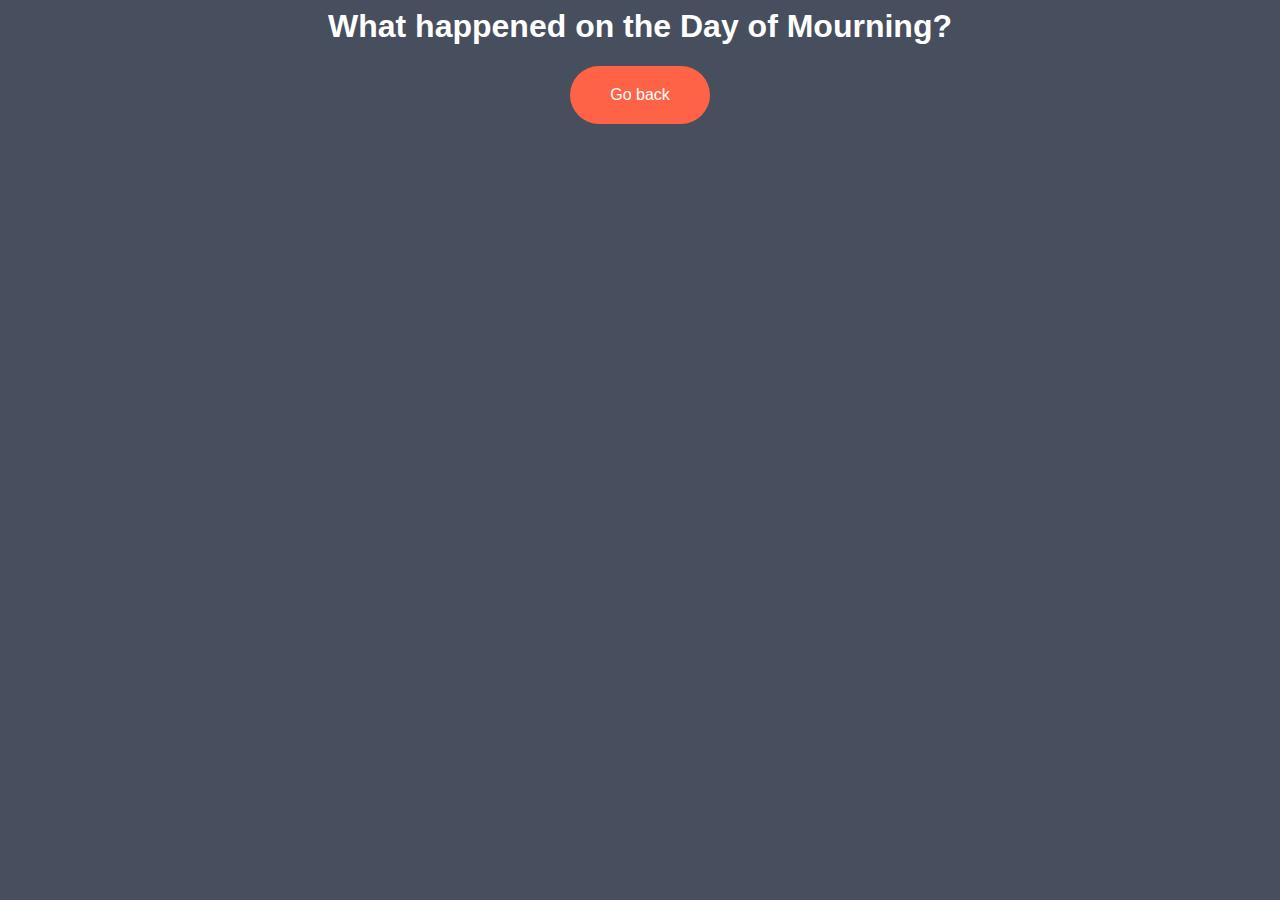
==== index1.html @ dd1c2eac "new update" ====
<head>
  <link rel="stylesheet" href="main2.css">
  <title>Day of Mourning</title>
</head>

<body>
  <div class="centre">
    <h1 style="color: white;">What happened on the Day of Mourning?</h1>
    <div class="white-format">
       
    </div>
    <a class="go_back_button" href="index.html">Go back</a>
  </div>
</body>
<script src="script.js"></script>
---- main2.css ----
.go_back_button {
  border: none;
  text-decoration: none;
  display: inline-block;
  padding: 20px 40px;
  background: tomato;
  color: white;
  border-radius: 40px;
}

.centre {
  text-align: center;
}

body {
  background-color: #474e5d;
  font-family: Helvetica, sans-serif;
}
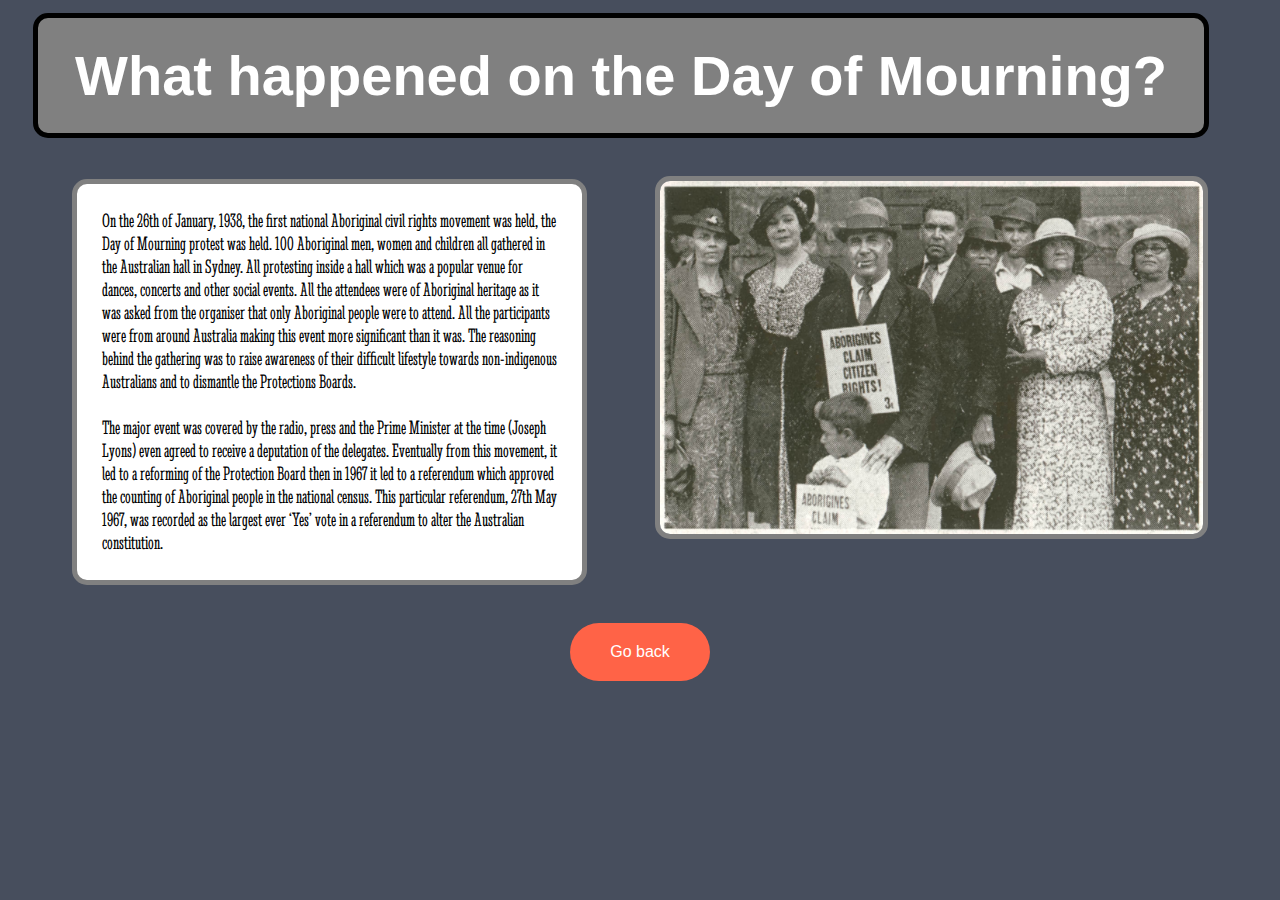
==== commit 0618c8a4: "New Update" ====
--- a/index1.html
+++ b/index1.html
@@ -4,11 +4,16 @@
 </head>
 
 <body>
-  <div class="centre">
-    <h1 style="color: white;">What happened on the Day of Mourning?</h1>
+  <div class="container centre">
+    <h1 class="title">What happened on the Day of Mourning?</h1>
     <div class="white-format">
-       
+       <p>On the 26th of January, 1938, the first national Aboriginal civil rights movement was held, the Day of Mourning protest was held. 100 Aboriginal men, women and children all gathered in the Australian hall in Sydney. All protesting inside a hall which was a popular venue for dances, concerts and other social events. All the attendees were of Aboriginal heritage as it was asked from the organiser that only Aboriginal people were to attend. All the participants were from around Australia making this event more significant than it was. The reasoning behind the gathering was to raise awareness of their difficult lifestyle towards non-indigenous Australians and to dismantle the Protections Boards.<br><br>
+
+The major event was covered by the radio, press and the Prime Minister at the time (Joseph Lyons) even agreed to receive a deputation of the delegates. Eventually from this movement, it led to a reforming of the Protection Board then in 1967 it led to a referendum which approved the counting of Aboriginal people in the national census. This particular referendum, 27th May 1967, was recorded as the largest ever ‘Yes’ vote in a referendum to alter the Australian constitution.
+
+       </p>
     </div>
+    <img class="image_resize" src="IMG/Day_Mourning.jpg" alt="An image of the freedom riders' bus">
     <a class="go_back_button" href="index.html">Go back</a>
   </div>
 </body>
--- a/main2.css
+++ b/main2.css
@@ -1,3 +1,5 @@
+@import url('https://fonts.googleapis.com/css2?family=Stint+Ultra+Condensed&display=swap');
+
 .go_back_button {
   border: none;
   text-decoration: none;
@@ -6,6 +8,8 @@
   background: tomato;
   color: white;
   border-radius: 40px;
+  margin-top: 3%;
+  margin-bottom: 1%;
 }
 
 .centre {
@@ -16,3 +20,41 @@
   background-color: #474e5d;
   font-family: Helvetica, sans-serif;
 }
+
+.white-format {
+  text-align: left;
+  display: inline-block;
+  width: 40%;
+  background-color: white;
+  border: 5px solid gray;
+  border-radius: 15px;
+  margin-top: 3px;
+  vertical-align: top;
+
+}
+
+.title {
+  color: white;
+  font-size: 350%;
+  text-align: center;
+  border: 5px solid black;
+  background-color: gray;
+  margin: 1% 5% 3% 2%;
+  border-radius: 15px;
+  padding: 2%;
+}
+
+p {
+  color: black;
+  margin: 5%;
+  font-size: 20px;
+  font-family: 'Stint Ultra Condensed', cursive;
+}
+
+.image_resize {
+  width: 43%;
+  height: auto;
+  margin-left: 5%;
+  border: 5px solid gray;
+  border-radius: 15px;
+}
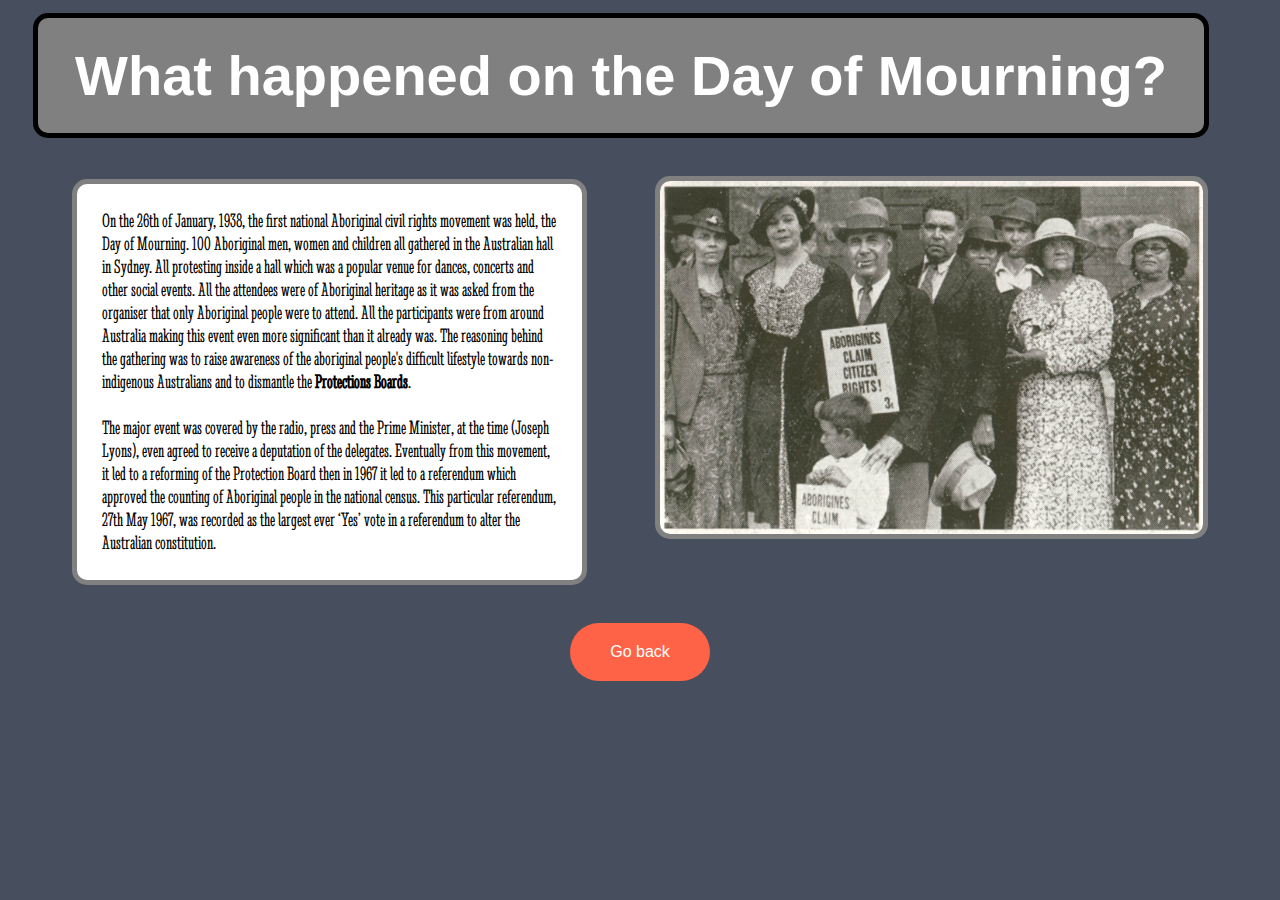
==== commit 47714291: "text correction" ====
--- a/index1.html
+++ b/index1.html
@@ -7,9 +7,9 @@
   <div class="container centre">
     <h1 class="title">What happened on the Day of Mourning?</h1>
     <div class="white-format">
-       <p>On the 26th of January, 1938, the first national Aboriginal civil rights movement was held, the Day of Mourning protest was held. 100 Aboriginal men, women and children all gathered in the Australian hall in Sydney. All protesting inside a hall which was a popular venue for dances, concerts and other social events. All the attendees were of Aboriginal heritage as it was asked from the organiser that only Aboriginal people were to attend. All the participants were from around Australia making this event more significant than it was. The reasoning behind the gathering was to raise awareness of their difficult lifestyle towards non-indigenous Australians and to dismantle the Protections Boards.<br><br>
+       <p>On the 26th of January, 1938, the first national Aboriginal civil rights movement was held, the Day of Mourning. 100 Aboriginal men, women and children all gathered in the Australian hall in Sydney. All protesting inside a hall which was a popular venue for dances, concerts and other social events. All the attendees were of Aboriginal heritage as it was asked from the organiser that only Aboriginal people were to attend. All the participants were from around Australia making this event even more significant than it already was. The reasoning behind the gathering was to raise awareness of the aboriginal people's difficult lifestyle towards non-indigenous Australians and to dismantle the <strong>Protections Boards</strong>.<br><br>
 
-The major event was covered by the radio, press and the Prime Minister at the time (Joseph Lyons) even agreed to receive a deputation of the delegates. Eventually from this movement, it led to a reforming of the Protection Board then in 1967 it led to a referendum which approved the counting of Aboriginal people in the national census. This particular referendum, 27th May 1967, was recorded as the largest ever ‘Yes’ vote in a referendum to alter the Australian constitution.
+The major event was covered by the radio, press and the Prime Minister, at the time (Joseph Lyons), even agreed to receive a deputation of the delegates. Eventually from this movement, it led to a reforming of the Protection Board then in 1967 it led to a referendum which approved the counting of Aboriginal people in the national census. This particular referendum, 27th May 1967, was recorded as the largest ever ‘Yes’ vote in a referendum to alter the Australian constitution.
 
        </p>
     </div>
--- a/main2.css
+++ b/main2.css
@@ -43,7 +43,7 @@
   border-radius: 15px;
   padding: 2%;
 }
-
+ 
 p {
   color: black;
   margin: 5%;
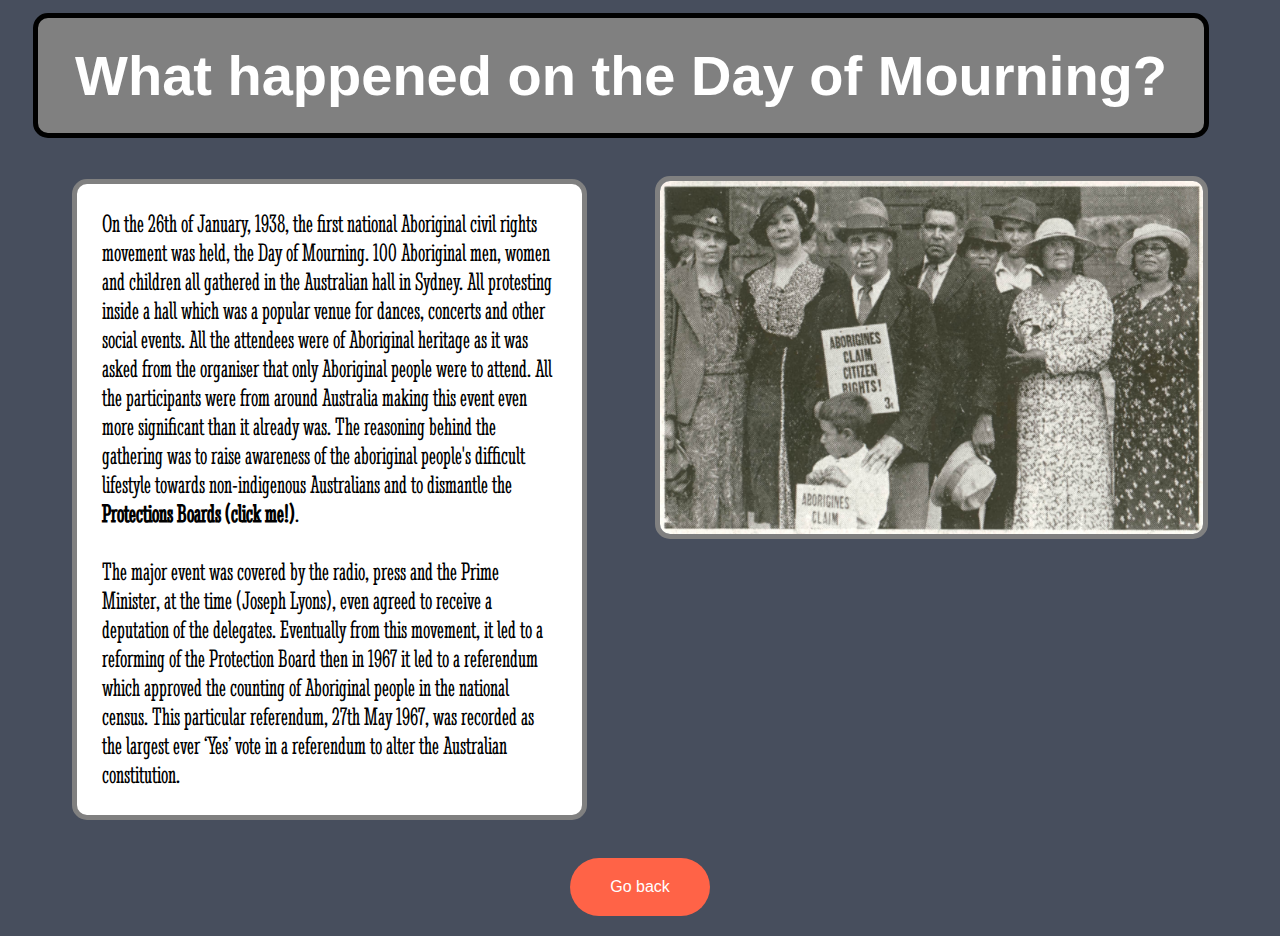
==== commit 46bdd459: "update" ====
--- a/index1.html
+++ b/index1.html
@@ -1,13 +1,13 @@
 <head>
   <link rel="stylesheet" href="main2.css">
-  <title>Day of Mourning</title>
+  <title>Human Freedom and Civil Right Movements</title>
 </head>
 
 <body>
   <div class="container centre">
     <h1 class="title">What happened on the Day of Mourning?</h1>
     <div class="white-format">
-       <p>On the 26th of January, 1938, the first national Aboriginal civil rights movement was held, the Day of Mourning. 100 Aboriginal men, women and children all gathered in the Australian hall in Sydney. All protesting inside a hall which was a popular venue for dances, concerts and other social events. All the attendees were of Aboriginal heritage as it was asked from the organiser that only Aboriginal people were to attend. All the participants were from around Australia making this event even more significant than it already was. The reasoning behind the gathering was to raise awareness of the aboriginal people's difficult lifestyle towards non-indigenous Australians and to dismantle the <strong>Protections Boards</strong>.<br><br>
+       <p>On the 26th of January, 1938, the first national Aboriginal civil rights movement was held, the Day of Mourning. 100 Aboriginal men, women and children all gathered in the Australian hall in Sydney. All protesting inside a hall which was a popular venue for dances, concerts and other social events. All the attendees were of Aboriginal heritage as it was asked from the organiser that only Aboriginal people were to attend. All the participants were from around Australia making this event even more significant than it already was. The reasoning behind the gathering was to raise awareness of the aboriginal people's difficult lifestyle towards non-indigenous Australians and to dismantle the <span class="popup" onclick="myFunction()" ><strong>Protections Boards (click me!)</strong> <span class="popuptext" id="myPopup" style="font-size: 24px; width: 130%;">The Aborigines Protection Board was established to manage reserves and the welfare of the estimated 9000 Aboriginal people living in New South Wales in the 1880s. It was part of the Department of Police and was chaired by the Commissioner of Police.</span> </span>.<br><br>
 
 The major event was covered by the radio, press and the Prime Minister, at the time (Joseph Lyons), even agreed to receive a deputation of the delegates. Eventually from this movement, it led to a reforming of the Protection Board then in 1967 it led to a referendum which approved the counting of Aboriginal people in the national census. This particular referendum, 27th May 1967, was recorded as the largest ever ‘Yes’ vote in a referendum to alter the Australian constitution.
 
--- a/main2.css
+++ b/main2.css
@@ -43,11 +43,11 @@
   border-radius: 15px;
   padding: 2%;
 }
- 
+
 p {
   color: black;
   margin: 5%;
-  font-size: 20px;
+  font-size: 26px;
   font-family: 'Stint Ultra Condensed', cursive;
 }
 
@@ -58,3 +58,72 @@
   border: 5px solid gray;
   border-radius: 15px;
 }
+
+.popup {
+  position: relative;
+  display: inline-block;
+  cursor: pointer;
+  -webkit-user-select: none;
+  -moz-user-select: none;
+  -ms-user-select: none;
+  user-select: none;
+}
+
+/* The actual popup */
+.popup .popuptext {
+  visibility: hidden;
+  width: 160px;
+  background-color: #555;
+  color: #fff;
+  text-align: center;
+  border-radius: 6px;
+  padding: 10px;
+  position: absolute;
+  z-index: 1;
+  bottom: 125%;
+  left: 50%;
+  margin-left: -80px;
+  font-size: 18px;
+}
+
+.popuptext2 {
+  visibility: hidden;
+  color: #fff;
+  text-align: center;
+  position: absolute;
+  z-index: 1;
+  bottom: 125%;
+  left: 50%;
+  margin-left: -80px;
+  font-size: 18px;
+}
+
+/* Popup arrow */
+.popup .popuptext::after {
+  content: "";
+  position: absolute;
+  top: 100%;
+  left: 50%;
+  margin-left: -5px;
+  border-width: 5px;
+  border-style: solid;
+  border-color: #555 transparent transparent transparent;
+}
+
+/* Toggle this class - hide and show the popup */
+.popup .show {
+  visibility: visible;
+  -webkit-animation: fadeIn 1s;
+  animation: fadeIn 1s;
+}
+
+/* Add animation (fade in the popup) */
+@-webkit-keyframes fadeIn {
+  from {opacity: 0;}
+  to {opacity: 1;}
+}
+
+@keyframes fadeIn {
+  from {opacity: 0;}
+  to {opacity:1 ;}
+}
